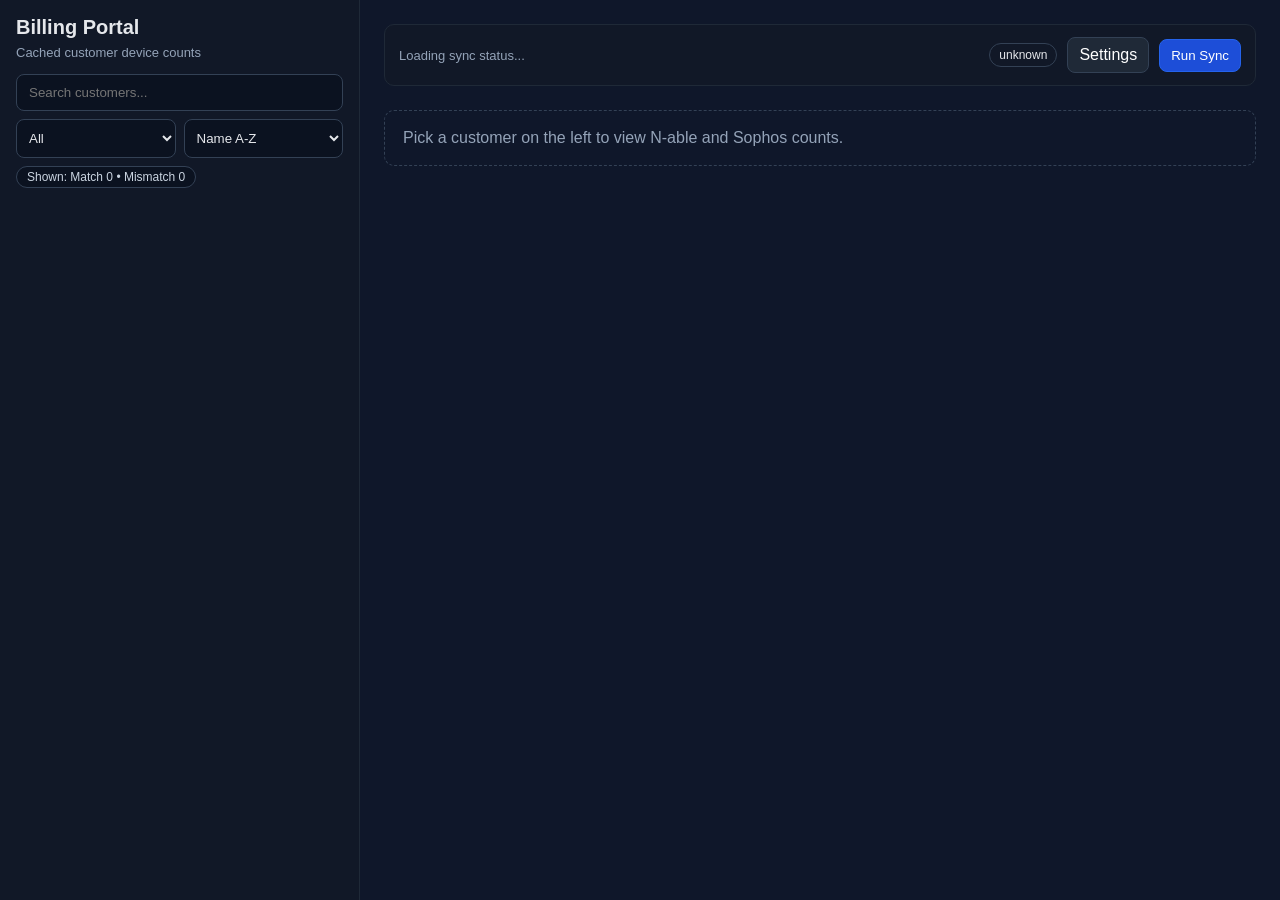
==== index.html @ 07647650 "Simplify sidebar counters to a single clear summary line. Replace duplicate all/visible chips with o" ====
<!doctype html>
<html lang="en">
  <head>
    <meta charset="UTF-8" />
    <meta name="viewport" content="width=device-width, initial-scale=1.0" />
    <title>General Billing Portal</title>
    <style>
      :root {
        --bg: #0f172a;
        --panel: #111827;
        --muted: #94a3b8;
        --line: #1f2937;
        --text: #e5e7eb;
        --accent: #3b82f6;
        --good: #16a34a;
        --warn: #ea580c;
      }

      * { box-sizing: border-box; }
      body {
        margin: 0;
        font-family: Segoe UI, Arial, sans-serif;
        background: var(--bg);
        color: var(--text);
      }

      .app {
        display: grid;
        grid-template-columns: 360px 1fr;
        min-height: 100vh;
      }

      .sidebar {
        border-right: 1px solid var(--line);
        background: var(--panel);
        padding: 16px;
      }

      .title { margin: 0; font-size: 20px; }
      .subtitle { margin: 6px 0 14px; color: var(--muted); font-size: 13px; }

      .search {
        width: 100%;
        padding: 10px 12px;
        border-radius: 8px;
        border: 1px solid #334155;
        background: #0b1220;
        color: var(--text);
      }
      .filters {
        display: flex;
        flex-direction: column;
        gap: 8px;
      }
      .filter-row {
        display: grid;
        grid-template-columns: 1fr 1fr;
        gap: 8px;
      }
      .filter-select {
        width: 100%;
        padding: 10px 8px;
        border-radius: 8px;
        border: 1px solid #334155;
        background: #0b1220;
        color: var(--text);
      }
      .summary-counters {
        margin-top: 8px;
        display: flex;
        gap: 8px;
        flex-wrap: wrap;
        align-items: center;
      }
      .counter-chip {
        border: 1px solid #334155;
        border-radius: 999px;
        padding: 3px 10px;
        font-size: 12px;
        color: #cbd5e1;
        background: #0b1220;
      }
      .summary-note {
        font-size: 12px;
        color: #94a3b8;
      }

      .list {
        margin-top: 12px;
        display: flex;
        flex-direction: column;
        gap: 8px;
        max-height: calc(100vh - 150px);
        overflow: auto;
      }

      .row {
        border: 1px solid #243042;
        background: #0b1220;
        padding: 10px;
        border-radius: 8px;
        cursor: pointer;
      }
      .row:hover { border-color: #3b82f6; }
      .row.active { border-color: #60a5fa; background: #10203a; }
      .row.status-match { border-left: 3px solid #16a34a; }
      .row.status-mismatch { border-left: 3px solid #eab308; }
      .row-top { display: flex; justify-content: space-between; gap: 10px; align-items: center; }
      .name { font-size: 14px; font-weight: 600; }
      .icons { display: flex; gap: 6px; }
      .mini-icon { width: 15px; height: 15px; opacity: 0.95; }
      .row-counts { margin-top: 6px; color: var(--muted); font-size: 12px; }
      .row-status { margin-top: 4px; font-size: 12px; }
      .row-status.match { color: #86efac; }
      .row-status.mismatch { color: #fde68a; }
      .row-average { margin-top: 4px; font-size: 12px; color: #93c5fd; }

      .main {
        padding: 24px;
      }
      .status {
        display: flex;
        justify-content: space-between;
        align-items: center;
        border: 1px solid var(--line);
        background: var(--panel);
        border-radius: 10px;
        padding: 12px 14px;
      }
      .status-left { font-size: 13px; color: var(--muted); }
      .status-right { display: flex; gap: 10px; align-items: center; }
      .pill {
        font-size: 12px;
        border-radius: 999px;
        padding: 4px 9px;
        border: 1px solid #334155;
      }
      .pill.ok { color: #86efac; border-color: #166534; background: #052e16; }
      .pill.error { color: #fdba74; border-color: #9a3412; background: #431407; }
      .button {
        border: 1px solid #2563eb;
        background: #1d4ed8;
        color: white;
        padding: 8px 11px;
        border-radius: 8px;
        cursor: pointer;
      }
      .button.secondary {
        border-color: #334155;
        background: #1f2937;
      }

      .empty {
        margin-top: 24px;
        color: var(--muted);
        border: 1px dashed #334155;
        border-radius: 10px;
        padding: 18px;
      }

      .customer-name {
        margin: 20px 0 10px;
        font-size: 22px;
      }

      .cards {
        display: grid;
        grid-template-columns: repeat(auto-fill, minmax(230px, 1fr));
        gap: 16px;
      }

      .card {
        background: var(--panel);
        border: 1px solid var(--line);
        border-radius: 12px;
        padding: 16px;
      }

      .card-top {
        display: flex;
        align-items: center;
        gap: 8px;
        color: #cbd5e1;
        font-size: 14px;
      }
      .logo { width: 24px; height: 24px; }
      .count {
        margin-top: 10px;
        font-size: 34px;
        font-weight: 700;
        line-height: 1;
      }
      .card-sub {
        margin-top: 6px;
        color: var(--muted);
        font-size: 12px;
      }
      .compare-box {
        margin-top: 16px;
        background: var(--panel);
        border: 1px solid var(--line);
        border-radius: 12px;
        padding: 12px;
      }
      .compare-summary {
        color: var(--muted);
        font-size: 12px;
        margin-bottom: 10px;
      }
      .compare-warn {
        color: #fbbf24;
        font-size: 12px;
        margin-bottom: 8px;
        white-space: pre-wrap;
      }
      .compare-columns {
        display: block;
      }
      .compare-col {
        border: 1px solid #273449;
        border-radius: 8px;
        padding: 8px;
        background: #0b1220;
      }
      .compare-col h4 {
        margin: 0 0 6px;
        font-size: 13px;
      }
      .compare-list {
        margin: 0;
        padding-left: 16px;
        max-height: 180px;
        overflow: auto;
        color: #cbd5e1;
        font-size: 12px;
      }
      .compare-table-wrap {
        max-height: 320px;
        overflow: auto;
        border: 1px solid #273449;
        border-radius: 8px;
      }
      .compare-table {
        width: 100%;
        border-collapse: collapse;
        font-size: 12px;
      }
      .compare-table th,
      .compare-table td {
        padding: 8px;
        border-bottom: 1px solid #1f2937;
        text-align: left;
      }
      .compare-row-match {
        background: rgba(22, 163, 74, 0.14);
      }
      .compare-row-mismatch {
        background: rgba(220, 38, 38, 0.14);
      }
      .status-chip {
        border-radius: 999px;
        padding: 2px 8px;
        font-size: 11px;
        border: 1px solid transparent;
      }
      .status-chip.match {
        color: #86efac;
        border-color: #166534;
      }
      .status-chip.mismatch {
        color: #fecaca;
        border-color: #7f1d1d;
      }
    </style>
  </head>
  <body>
    <div class="app">
      <aside class="sidebar">
        <h1 class="title">Billing Portal</h1>
        <p class="subtitle">Cached customer device counts</p>
        <div class="filters">
          <input id="searchInput" class="search" placeholder="Search customers..." />
          <div class="filter-row">
            <select id="statusFilter" class="filter-select">
              <option value="all">All</option>
              <option value="mismatch">Mismatch</option>
              <option value="match">Match</option>
            </select>
            <select id="sortFilter" class="filter-select">
              <option value="name_asc">Name A-Z</option>
              <option value="name_desc">Name Z-A</option>
              <option value="mismatch_desc">Mismatch High-Low</option>
              <option value="mismatch_asc">Mismatch Low-High</option>
              <option value="total_desc">Total Devices High-Low</option>
              <option value="total_asc">Total Devices Low-High</option>
              <option value="avg_desc">Average High-Low</option>
              <option value="avg_asc">Average Low-High</option>
            </select>
          </div>
        </div>
        <div class="summary-counters">
          <span id="summaryChip" class="counter-chip">Shown: Match 0 • Mismatch 0</span>
          <span id="summaryNote" class="summary-note"></span>
        </div>
        <div id="customerList" class="list"></div>
      </aside>

      <main class="main">
        <div class="status">
          <div id="syncText" class="status-left">Loading sync status...</div>
          <div class="status-right">
            <span id="syncPill" class="pill">unknown</span>
            <a href="/settings" class="button secondary" style="text-decoration:none;">Settings</a>
            <button id="refreshButton" class="button" type="button">Run Sync</button>
          </div>
        </div>

        <div id="emptyState" class="empty">Pick a customer on the left to view N-able and Sophos counts.</div>
        <div id="detailArea" style="display: none;">
          <h2 id="customerName" class="customer-name"></h2>
          <div class="cards">
            <article class="card">
              <div class="card-top">
                <img src="/assets/nable.svg" class="logo" alt="N-able logo" />
                <span>N-able Devices</span>
              </div>
              <div id="nableCount" class="count">0</div>
              <div class="card-sub">Managed devices discovered in N-able</div>
            </article>

            <article class="card">
              <div class="card-top">
                <img src="/assets/sophos.svg" class="logo" alt="Sophos logo" />
                <span>Sophos Devices</span>
              </div>
              <div id="sophosCount" class="count">0</div>
              <div class="card-sub">Managed endpoints discovered in Sophos</div>
            </article>
          </div>
          <div class="compare-box">
            <h3 class="title" style="font-size:16px;margin:0 0 8px;">Device Name Compare</h3>
            <div style="display:flex; gap:8px; align-items:center; margin-bottom:8px;">
              <button id="compareButton" class="button" type="button">Compare Device Names</button>
              <span id="compareSummary" class="compare-summary"></span>
            </div>
            <div id="compareWarnings" class="compare-warn"></div>
            <div class="compare-columns">
              <div class="compare-col">
                <h4>Device Comparison (Mismatches first)</h4>
                <div class="compare-table-wrap">
                  <table class="compare-table">
                    <thead>
                      <tr>
                        <th>Status</th>
                        <th>Preferred Name</th>
                        <th>N-able</th>
                        <th>Sophos</th>
                      </tr>
                    </thead>
                    <tbody id="compareRowsBody"></tbody>
                  </table>
                </div>
              </div>
            </div>
          </div>
        </div>
      </main>
    </div>

    <script>
      const state = {
        customers: [],
        filtered: [],
        selectedId: null,
      };

      const customerList = document.getElementById("customerList");
      const searchInput = document.getElementById("searchInput");
      const statusFilter = document.getElementById("statusFilter");
      const sortFilter = document.getElementById("sortFilter");
      const summaryChip = document.getElementById("summaryChip");
      const summaryNote = document.getElementById("summaryNote");
      const syncText = document.getElementById("syncText");
      const syncPill = document.getElementById("syncPill");
      const refreshButton = document.getElementById("refreshButton");
      const emptyState = document.getElementById("emptyState");
      const detailArea = document.getElementById("detailArea");
      const customerName = document.getElementById("customerName");
      const nableCount = document.getElementById("nableCount");
      const sophosCount = document.getElementById("sophosCount");
      const compareButton = document.getElementById("compareButton");
      const compareSummary = document.getElementById("compareSummary");
      const compareWarnings = document.getElementById("compareWarnings");
      const compareRowsBody = document.getElementById("compareRowsBody");

      function fmtDate(iso) {
        if (!iso) return "never";
        const date = new Date(iso);
        if (Number.isNaN(date.getTime())) return iso;
        return date.toLocaleString();
      }

      function iconMarkup(row) {
        const icons = [];
        if (row.has_nable) {
          icons.push('<img class="mini-icon" src="/assets/nable.svg" alt="N-able" title="N-able" />');
        }
        if (row.has_sophos) {
          icons.push('<img class="mini-icon" src="/assets/sophos.svg" alt="Sophos" title="Sophos" />');
        }
        return icons.join("");
      }

      function renderList() {
        customerList.innerHTML = "";
        if (!state.filtered.length) {
          customerList.innerHTML = '<div class="row"><div class="name">No customers found</div></div>';
          return;
        }

        state.filtered.forEach((row) => {
          const el = document.createElement("div");
          const statusClass = row.count_status === "match" ? "status-match" : "status-mismatch";
          el.className = "row " + statusClass + (row.id === state.selectedId ? " active" : "");
          let statusText = "";
          if (Number(row.has_nable) === 0 && Number(row.has_sophos) > 0) {
            statusText = "Doesn't have N-able";
          } else if (Number(row.has_sophos) === 0 && Number(row.has_nable) > 0) {
            statusText = "Doesn't have Sophos";
          } else if (row.count_status === "mismatch") {
            statusText = `Mismatch (${Math.abs((row.nable_count || 0) - (row.sophos_count || 0))})`;
          } else {
            statusText = "Counts match";
          }
          el.innerHTML = `
            <div class="row-top">
              <div class="name">${row.display_name}</div>
              <div class="icons">${iconMarkup(row)}</div>
            </div>
            <div class="row-counts">N-able: ${row.nable_count} • Sophos: ${row.sophos_count}</div>
            <div class="row-average">Average total: ${row.average_total}</div>
            <div class="row-status ${row.count_status}">${statusText}</div>
          `;
          el.addEventListener("click", () => selectCustomer(row.id));
          customerList.appendChild(el);
        });
      }

      async function loadCustomers() {
        const q = encodeURIComponent(searchInput.value.trim());
        const status = encodeURIComponent(statusFilter.value || "all");
        const sort = encodeURIComponent(sortFilter.value || "name_asc");
        const res = await fetch(`/api/customers?search=${q}&status=${status}&sort=${sort}`);
        const data = await res.json();
        state.customers = data.items || [];
        state.filtered = state.customers;
        const summary = data.summary || {};
        const all = summary.all || {};
        const visible = summary.visible || {};
        summaryChip.textContent = `Shown: Match ${visible.matched || 0} • Mismatch ${visible.mismatched || 0} • Total ${visible.total || 0}`;
        if ((all.total || 0) > (visible.total || 0)) {
          summaryNote.textContent = `Filtered from ${all.total} total`;
        } else {
          summaryNote.textContent = "";
        }
        renderList();
      }

      async function selectCustomer(id) {
        state.selectedId = id;
        renderList();
        const res = await fetch(`/api/customers/${id}`);
        if (!res.ok) return;
        const data = await res.json();
        customerName.textContent = data.display_name;
        nableCount.textContent = String(data.nable_count || 0);
        sophosCount.textContent = String(data.sophos_count || 0);
        emptyState.style.display = "none";
        detailArea.style.display = "block";
        compareSummary.textContent = "";
        compareWarnings.textContent = "";
        compareRowsBody.innerHTML = "";
      }

      async function loadStatus() {
        const res = await fetch("/api/sync/status");
        const data = await res.json();
        const rt = data.runtime || {};
        const last = (data.latest_run || {}).finished_at || rt.last_sync_finished_at;
        const stateText = rt.last_sync_status || "unknown";
        syncText.textContent = `Last sync: ${fmtDate(last)} | Interval: ${data.interval_minutes} min`;
        syncPill.textContent = stateText;
        syncPill.className = "pill " + (stateText === "ok" ? "ok" : stateText === "error" ? "error" : "");
      }

      async function runSync() {
        refreshButton.disabled = true;
        refreshButton.textContent = "Syncing...";
        try {
          await fetch("/api/sync/run", { method: "POST" });
        } finally {
          refreshButton.disabled = false;
          refreshButton.textContent = "Run Sync";
          await loadStatus();
          await loadCustomers();
          // Sync runs async now; refresh once more shortly after kickoff.
          setTimeout(async () => {
            await loadStatus();
            await loadCustomers();
          }, 3500);
        }
      }


      function renderComparisonRows(rows) {
        if (!rows || !rows.length) {
          compareRowsBody.innerHTML = `<tr><td colspan="4">No device names found.</td></tr>`;
          return;
        }
        compareRowsBody.innerHTML = rows.map((r) => {
          const mismatch = r.status !== "match";
          const rowClass = mismatch ? "compare-row-mismatch" : "compare-row-match";
          const chipClass = mismatch ? "status-chip mismatch" : "status-chip match";
          return `
            <tr class="${rowClass}">
              <td><span class="${chipClass}">${r.label}</span></td>
              <td>${r.display_name || ""}</td>
              <td>${r.nable_name || "—"}</td>
              <td>${r.sophos_name || "—"}</td>
            </tr>
          `;
        }).join("");
      }

      async function runDeviceCompare() {
        if (!state.selectedId) {
          compareSummary.textContent = "Select a customer first.";
          return;
        }
        compareButton.disabled = true;
        compareButton.textContent = "Comparing...";
        compareSummary.textContent = "Loading device comparison...";
        try {
          const res = await fetch(`/api/customers/${state.selectedId}/device-compare`);
          const data = await res.json();
          if (!res.ok) {
            compareSummary.textContent = data.error || "Compare failed.";
            return;
          }
          compareSummary.textContent = `Matched: ${data.matched_names} | N-able names: ${data.nable_total_names} | Sophos names: ${data.sophos_total_names}`;
          compareWarnings.textContent = (data.warnings || []).join("\n");
          renderComparisonRows(data.comparison_rows || []);
        } catch (err) {
          compareSummary.textContent = `Compare request failed: ${err}`;
        } finally {
          compareButton.disabled = false;
          compareButton.textContent = "Compare Device Names";
        }
      }

      searchInput.addEventListener("input", loadCustomers);
      statusFilter.addEventListener("change", loadCustomers);
      sortFilter.addEventListener("change", loadCustomers);
      refreshButton.addEventListener("click", runSync);
      compareButton.addEventListener("click", runDeviceCompare);

      (async () => {
        await loadStatus();
        await loadCustomers();
      })();
    </script>
  </body>
</html>
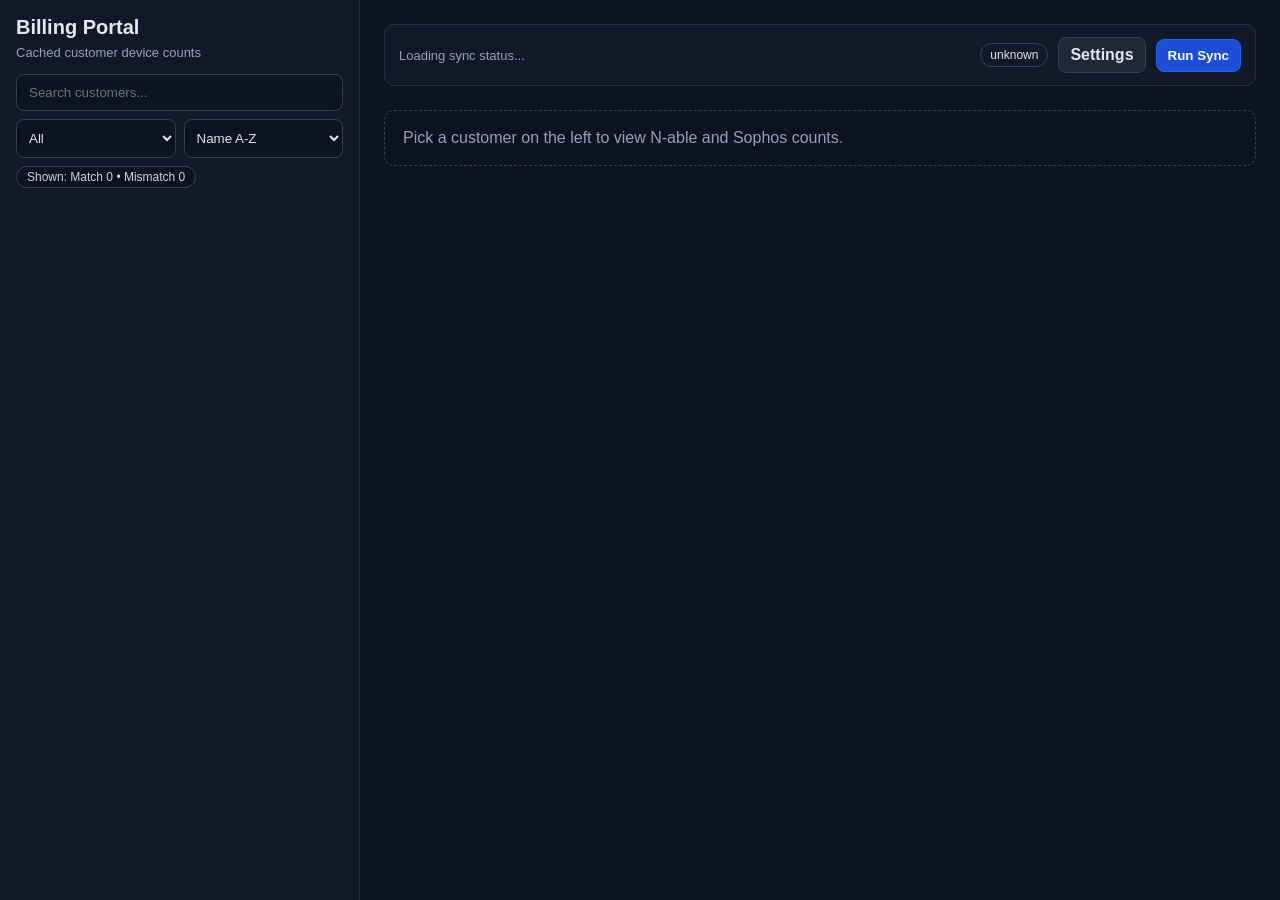
==== commit 93b2cb23: "Add server/device split compare mode and standardize UI theme. Adds a toggleable separated-vs-merged" ====
--- a/index.html
+++ b/index.html
@@ -4,12 +4,13 @@
     <meta charset="UTF-8" />
     <meta name="viewport" content="width=device-width, initial-scale=1.0" />
     <title>General Billing Portal</title>
+    <link rel="stylesheet" href="/assets/theme.css" />
     <style>
       :root {
-        --bg: #0f172a;
+        --bg: #0b1220;
         --panel: #111827;
         --muted: #94a3b8;
-        --line: #1f2937;
+        --line: #243042;
         --text: #e5e7eb;
         --accent: #3b82f6;
         --good: #16a34a;
@@ -27,13 +28,18 @@
       .app {
         display: grid;
         grid-template-columns: 360px 1fr;
-        min-height: 100vh;
+        height: 100vh;
+        overflow: hidden;
       }
 
       .sidebar {
         border-right: 1px solid var(--line);
         background: var(--panel);
         padding: 16px;
+        display: flex;
+        flex-direction: column;
+        height: 100vh;
+        overflow: hidden;
       }
 
       .title { margin: 0; font-size: 20px; }
@@ -90,7 +96,8 @@
         display: flex;
         flex-direction: column;
         gap: 8px;
-        max-height: calc(100vh - 150px);
+        flex: 1;
+        min-height: 0;
         overflow: auto;
       }
 
@@ -117,6 +124,10 @@
 
       .main {
         padding: 24px;
+        height: 100vh;
+        overflow: hidden;
+        display: flex;
+        flex-direction: column;
       }
       .status {
         display: flex;
@@ -144,6 +155,7 @@
         padding: 8px 11px;
         border-radius: 8px;
         cursor: pointer;
+        font-weight: 600;
       }
       .button.secondary {
         border-color: #334155;
@@ -157,6 +169,13 @@
         border-radius: 10px;
         padding: 18px;
       }
+      .detail-area {
+        margin-top: 16px;
+        flex: 1;
+        min-height: 0;
+        overflow: auto;
+        padding-right: 6px;
+      }
 
       .customer-name {
         margin: 20px 0 10px;
@@ -213,6 +232,30 @@
         margin-bottom: 8px;
         white-space: pre-wrap;
       }
+      .compare-progress {
+        height: 8px;
+        border: 1px solid #334155;
+        border-radius: 999px;
+        background: #0b1220;
+        overflow: hidden;
+        margin-bottom: 8px;
+        display: none;
+      }
+      .compare-progress.active {
+        display: block;
+      }
+      .compare-progress-bar {
+        width: 35%;
+        height: 100%;
+        background: linear-gradient(90deg, #2563eb, #60a5fa);
+        animation: compare-progress-indeterminate 1.2s infinite linear;
+      }
+      .compare-phase {
+        color: #93c5fd;
+        font-size: 12px;
+        margin-bottom: 8px;
+        min-height: 16px;
+      }
       .compare-columns {
         display: block;
       }
@@ -235,15 +278,15 @@
         font-size: 12px;
       }
       .compare-table-wrap {
-        max-height: 320px;
-        overflow: auto;
         border: 1px solid #273449;
         border-radius: 8px;
+        overflow: auto;
       }
       .compare-table {
         width: 100%;
         border-collapse: collapse;
         font-size: 12px;
+        min-width: 960px;
       }
       .compare-table th,
       .compare-table td {
@@ -251,11 +294,36 @@
         border-bottom: 1px solid #1f2937;
         text-align: left;
       }
+      .compare-table th {
+        position: sticky;
+        top: 0;
+        background: #0b1220;
+        z-index: 1;
+      }
+      .compare-table th:first-child,
+      .compare-table td:first-child {
+        position: sticky;
+        left: 0;
+        z-index: 2;
+        background: inherit;
+        min-width: 170px;
+      }
+      .compare-table th:nth-child(2),
+      .compare-table td:nth-child(2) {
+        position: sticky;
+        left: 170px;
+        z-index: 2;
+        background: inherit;
+        min-width: 260px;
+      }
       .compare-row-match {
         background: rgba(22, 163, 74, 0.14);
       }
-      .compare-row-mismatch {
-        background: rgba(220, 38, 38, 0.14);
+      .compare-row-missing-sophos {
+        background: rgba(124, 58, 237, 0.16);
+      }
+      .compare-row-missing-nable {
+        background: rgba(37, 99, 235, 0.16);
       }
       .status-chip {
         border-radius: 999px;
@@ -267,9 +335,81 @@
         color: #86efac;
         border-color: #166534;
       }
+      .status-chip.missing-sophos {
+        color: #ddd6fe;
+        border-color: #6d28d9;
+      }
+      .status-chip.missing-nable {
+        color: #bfdbfe;
+        border-color: #1d4ed8;
+      }
       .status-chip.mismatch {
         color: #fecaca;
         border-color: #7f1d1d;
+      }
+      .compare-counters {
+        margin-bottom: 8px;
+        display: flex;
+        gap: 8px;
+        flex-wrap: wrap;
+      }
+      .compare-counter {
+        border: 1px solid #334155;
+        border-radius: 999px;
+        padding: 2px 8px;
+        font-size: 11px;
+      }
+      .compare-counter.miss-nable,
+      .compare-counter.miss-sophos {
+        color: #fecaca;
+        border-color: #7f1d1d;
+      }
+      .compare-counter.match {
+        color: #86efac;
+        border-color: #166534;
+      }
+      .compare-controls {
+        display: flex;
+        gap: 8px;
+        align-items: center;
+        flex-wrap: wrap;
+        margin-bottom: 8px;
+      }
+      .compare-filter-chip {
+        border: 1px solid #334155;
+        border-radius: 999px;
+        padding: 4px 10px;
+        font-size: 12px;
+        background: #0b1220;
+        color: #cbd5e1;
+        cursor: pointer;
+      }
+      .compare-filter-chip.active {
+        border-color: #2563eb;
+        color: #dbeafe;
+      }
+      .compare-toggle {
+        border: 1px solid #334155;
+        border-radius: 999px;
+        padding: 4px 10px;
+        font-size: 12px;
+        background: #0b1220;
+        color: #cbd5e1;
+      }
+      .checkbox-label {
+        font-size: 12px;
+        color: #cbd5e1;
+        display: inline-flex;
+        align-items: center;
+        gap: 6px;
+      }
+      .hint-text {
+        color: #fcd34d;
+        font-size: 11px;
+      }
+      @keyframes compare-progress-indeterminate {
+        0% { transform: translateX(-120%); }
+        100% { transform: translateX(320%); }
       }
     </style>
   </head>
@@ -316,7 +456,7 @@
         </div>
 
         <div id="emptyState" class="empty">Pick a customer on the left to view N-able and Sophos counts.</div>
-        <div id="detailArea" style="display: none;">
+        <div id="detailArea" class="detail-area" style="display: none;">
           <h2 id="customerName" class="customer-name"></h2>
           <div class="cards">
             <article class="card">
@@ -343,15 +483,40 @@
               <button id="compareButton" class="button" type="button">Compare Device Names</button>
               <span id="compareSummary" class="compare-summary"></span>
             </div>
+            <div id="compareProgress" class="compare-progress">
+              <div class="compare-progress-bar"></div>
+            </div>
+            <div id="comparePhase" class="compare-phase"></div>
             <div id="compareWarnings" class="compare-warn"></div>
             <div class="compare-columns">
               <div class="compare-col">
                 <h4>Device Comparison (Mismatches first)</h4>
+                <div class="compare-counters">
+                  <span id="missSophosCounter" class="compare-counter miss-sophos">Missing from Sophos: 0</span>
+                  <span id="missNableCounter" class="compare-counter miss-nable">Missing from N-able: 0</span>
+                  <span id="matchedCounter" class="compare-counter match">Matched: 0</span>
+                </div>
+                <div class="compare-controls">
+                  <button id="filterAllBtn" class="compare-filter-chip active" type="button">All</button>
+                  <button id="filterMissSophosBtn" class="compare-filter-chip" type="button">Missing from Sophos</button>
+                  <button id="filterMissNableBtn" class="compare-filter-chip" type="button">Missing from N-able</button>
+                  <button id="filterMatchBtn" class="compare-filter-chip" type="button">Matched</button>
+                  <select id="kindFilter" class="compare-toggle">
+                    <option value="all">All Assets</option>
+                    <option value="server">Servers</option>
+                    <option value="device">Devices</option>
+                    <option value="mixed">Mixed Type</option>
+                  </select>
+                  <label class="checkbox-label"><input id="showOnlyMismatch" type="checkbox" checked /> Show only mismatches</label>
+                  <label class="checkbox-label"><input id="separateKindsToggle" type="checkbox" /> Separate servers/devices view</label>
+                  <button id="exportMismatchBtn" class="button secondary" type="button">Export Mismatches CSV</button>
+                </div>
                 <div class="compare-table-wrap">
                   <table class="compare-table">
                     <thead>
                       <tr>
                         <th>Status</th>
+                        <th>Category</th>
                         <th>Preferred Name</th>
                         <th>N-able</th>
                         <th>Sophos</th>
@@ -392,6 +557,22 @@
       const compareSummary = document.getElementById("compareSummary");
       const compareWarnings = document.getElementById("compareWarnings");
       const compareRowsBody = document.getElementById("compareRowsBody");
+      const missSophosCounter = document.getElementById("missSophosCounter");
+      const missNableCounter = document.getElementById("missNableCounter");
+      const matchedCounter = document.getElementById("matchedCounter");
+      const compareProgress = document.getElementById("compareProgress");
+      const comparePhase = document.getElementById("comparePhase");
+      const filterAllBtn = document.getElementById("filterAllBtn");
+      const filterMissSophosBtn = document.getElementById("filterMissSophosBtn");
+      const filterMissNableBtn = document.getElementById("filterMissNableBtn");
+      const filterMatchBtn = document.getElementById("filterMatchBtn");
+      const kindFilter = document.getElementById("kindFilter");
+      const showOnlyMismatch = document.getElementById("showOnlyMismatch");
+      const separateKindsToggle = document.getElementById("separateKindsToggle");
+      const exportMismatchBtn = document.getElementById("exportMismatchBtn");
+      let compareRows = [];
+      let compareStatusFilter = "all";
+      let compareTotalsByKind = null;
 
       function fmtDate(iso) {
         if (!iso) return "never";
@@ -409,6 +590,34 @@
           icons.push('<img class="mini-icon" src="/assets/sophos.svg" alt="Sophos" title="Sophos" />');
         }
         return icons.join("");
+      }
+
+      function escapedCsv(v) {
+        const s = String(v == null ? "" : v);
+        return `"${s.replaceAll('"', '""')}"`;
+      }
+
+      function applyCompareFilters(rows) {
+        let out = rows || [];
+        if (showOnlyMismatch.checked) {
+          out = out.filter((r) => r.status !== "match");
+        }
+        if (compareStatusFilter !== "all") {
+          out = out.filter((r) => r.status === compareStatusFilter);
+        }
+        const kindValue = kindFilter.value || "all";
+        if (kindValue !== "all") {
+          out = out.filter((r) => (r.category_key || "device") === kindValue);
+        }
+        return out;
+      }
+
+      function renderCompareFilterChips() {
+        [filterAllBtn, filterMissSophosBtn, filterMissNableBtn, filterMatchBtn].forEach((btn) => btn.classList.remove("active"));
+        if (compareStatusFilter === "missing_from_sophos") filterMissSophosBtn.classList.add("active");
+        else if (compareStatusFilter === "missing_from_nable") filterMissNableBtn.classList.add("active");
+        else if (compareStatusFilter === "match") filterMatchBtn.classList.add("active");
+        else filterAllBtn.classList.add("active");
       }
 
       function renderList() {
@@ -480,6 +689,18 @@
         compareSummary.textContent = "";
         compareWarnings.textContent = "";
         compareRowsBody.innerHTML = "";
+        missSophosCounter.textContent = "Missing from Sophos: 0";
+        missNableCounter.textContent = "Missing from N-able: 0";
+        matchedCounter.textContent = "Matched: 0";
+        compareProgress.classList.remove("active");
+        comparePhase.textContent = "";
+        compareRows = [];
+        compareTotalsByKind = null;
+        compareStatusFilter = "all";
+        showOnlyMismatch.checked = true;
+        kindFilter.value = "all";
+        separateKindsToggle.checked = false;
+        renderCompareFilterChips();
       }
 
       async function loadStatus() {
@@ -513,18 +734,36 @@
 
 
       function renderComparisonRows(rows) {
-        if (!rows || !rows.length) {
-          compareRowsBody.innerHTML = `<tr><td colspan="4">No device names found.</td></tr>`;
+        const visibleRows = applyCompareFilters(rows);
+        if (!visibleRows || !visibleRows.length) {
+          compareRowsBody.innerHTML = `<tr><td colspan="5">No device names found.</td></tr>`;
           return;
         }
-        compareRowsBody.innerHTML = rows.map((r) => {
+        compareRowsBody.innerHTML = visibleRows.map((r) => {
+          const rowClass = r.status === "missing_from_sophos"
+            ? "compare-row-missing-sophos"
+            : r.status === "missing_from_nable"
+              ? "compare-row-missing-nable"
+              : "compare-row-match";
+          const chipClass = r.status === "missing_from_sophos"
+            ? "status-chip missing-sophos"
+            : r.status === "missing_from_nable"
+              ? "status-chip missing-nable"
+              : "status-chip match";
+          const kind = r.category_key || "device";
+          const categoryLabel = kind === "server" ? "Server" : kind === "mixed" ? "Mixed" : "Device";
+          const label = r.status === "missing_from_sophos"
+            ? "Missing from Sophos"
+            : r.status === "missing_from_nable"
+              ? "Missing from N-able"
+              : "Match";
           const mismatch = r.status !== "match";
-          const rowClass = mismatch ? "compare-row-mismatch" : "compare-row-match";
-          const chipClass = mismatch ? "status-chip mismatch" : "status-chip match";
+          const nearHint = r.near_match_hint && mismatch ? `<div class="hint-text">Near match on other side: ${r.near_match_hint}</div>` : "";
           return `
             <tr class="${rowClass}">
-              <td><span class="${chipClass}">${r.label}</span></td>
-              <td>${r.display_name || ""}</td>
+              <td><span class="${chipClass}">${label}</span></td>
+              <td>${categoryLabel}</td>
+              <td>${r.display_name || ""}${nearHint}</td>
               <td>${r.nable_name || "—"}</td>
               <td>${r.sophos_name || "—"}</td>
             </tr>
@@ -540,19 +779,61 @@
         compareButton.disabled = true;
         compareButton.textContent = "Comparing...";
         compareSummary.textContent = "Loading device comparison...";
+        compareProgress.classList.add("active");
+        const phases = [
+          "Fetching N-able device list...",
+          "Fetching Sophos device list...",
+          "Matching and sorting device names...",
+        ];
+        let phaseIdx = 0;
+        comparePhase.textContent = phases[phaseIdx];
+        const phaseTimer = setInterval(() => {
+          phaseIdx = (phaseIdx + 1) % phases.length;
+          comparePhase.textContent = phases[phaseIdx];
+        }, 1100);
         try {
           const res = await fetch(`/api/customers/${state.selectedId}/device-compare`);
-          const data = await res.json();
+          const isJson = (res.headers.get("content-type") || "").includes("application/json");
+          const data = isJson ? await res.json() : null;
           if (!res.ok) {
-            compareSummary.textContent = data.error || "Compare failed.";
+            if (data && data.error) {
+              compareSummary.textContent = data.error;
+            } else {
+              const bodyText = await res.text();
+              compareSummary.textContent = `Compare failed (HTTP ${res.status}).`;
+              compareWarnings.textContent = bodyText.slice(0, 300);
+            }
             return;
           }
-          compareSummary.textContent = `Matched: ${data.matched_names} | N-able names: ${data.nable_total_names} | Sophos names: ${data.sophos_total_names}`;
+          if (!data) {
+            compareSummary.textContent = "Compare failed: server returned non-JSON response.";
+            return;
+          }
+          compareTotalsByKind = data.totals_by_kind || null;
+          if (separateKindsToggle.checked && compareTotalsByKind) {
+            compareSummary.textContent = `Matched: ${data.matched_names} | N-able servers/devices: ${compareTotalsByKind.nable?.server || 0}/${compareTotalsByKind.nable?.device || 0} | Sophos servers/devices: ${compareTotalsByKind.sophos?.server || 0}/${compareTotalsByKind.sophos?.device || 0}`;
+          } else {
+            compareSummary.textContent = `Matched: ${data.matched_names} | N-able names: ${data.nable_total_names} | Sophos names: ${data.sophos_total_names}`;
+          }
           compareWarnings.textContent = (data.warnings || []).join("\n");
-          renderComparisonRows(data.comparison_rows || []);
+          compareRows = data.comparison_rows || [];
+          renderCompareFilterChips();
+          renderComparisonRows(compareRows);
+          if (separateKindsToggle.checked && compareTotalsByKind) {
+            missSophosCounter.textContent = `N-able Servers/Devices: ${compareTotalsByKind.nable?.server || 0}/${compareTotalsByKind.nable?.device || 0}`;
+            missNableCounter.textContent = `Sophos Servers/Devices: ${compareTotalsByKind.sophos?.server || 0}/${compareTotalsByKind.sophos?.device || 0}`;
+            matchedCounter.textContent = `Matched Servers/Devices: ${compareTotalsByKind.matched?.server || 0}/${compareTotalsByKind.matched?.device || 0}`;
+          } else {
+            missSophosCounter.textContent = `Missing from Sophos: ${(data.missing_from_sophos || []).length}`;
+            missNableCounter.textContent = `Missing from N-able: ${(data.missing_from_nable || []).length}`;
+            matchedCounter.textContent = `Matched: ${data.matched_names || 0}`;
+          }
         } catch (err) {
           compareSummary.textContent = `Compare request failed: ${err}`;
         } finally {
+          clearInterval(phaseTimer);
+          compareProgress.classList.remove("active");
+          comparePhase.textContent = "";
           compareButton.disabled = false;
           compareButton.textContent = "Compare Device Names";
         }
@@ -563,6 +844,72 @@
       sortFilter.addEventListener("change", loadCustomers);
       refreshButton.addEventListener("click", runSync);
       compareButton.addEventListener("click", runDeviceCompare);
+      filterAllBtn.addEventListener("click", () => {
+        compareStatusFilter = "all";
+        renderCompareFilterChips();
+        renderComparisonRows(compareRows);
+      });
+      filterMissSophosBtn.addEventListener("click", () => {
+        compareStatusFilter = "missing_from_sophos";
+        renderCompareFilterChips();
+        renderComparisonRows(compareRows);
+      });
+      filterMissNableBtn.addEventListener("click", () => {
+        compareStatusFilter = "missing_from_nable";
+        renderCompareFilterChips();
+        renderComparisonRows(compareRows);
+      });
+      filterMatchBtn.addEventListener("click", () => {
+        compareStatusFilter = "match";
+        renderCompareFilterChips();
+        renderComparisonRows(compareRows);
+      });
+      showOnlyMismatch.addEventListener("change", () => renderComparisonRows(compareRows));
+      kindFilter.addEventListener("change", () => renderComparisonRows(compareRows));
+      separateKindsToggle.addEventListener("change", () => {
+        if (!compareRows.length) return;
+        const totals = compareTotalsByKind || {};
+        if (separateKindsToggle.checked) {
+          compareSummary.textContent = `Separate view enabled | N-able servers/devices: ${totals.nable?.server || 0}/${totals.nable?.device || 0} | Sophos servers/devices: ${totals.sophos?.server || 0}/${totals.sophos?.device || 0}`;
+          missSophosCounter.textContent = `N-able Servers/Devices: ${totals.nable?.server || 0}/${totals.nable?.device || 0}`;
+          missNableCounter.textContent = `Sophos Servers/Devices: ${totals.sophos?.server || 0}/${totals.sophos?.device || 0}`;
+          matchedCounter.textContent = `Matched Servers/Devices: ${totals.matched?.server || 0}/${totals.matched?.device || 0}`;
+        } else {
+          const missingSophos = compareRows.filter((r) => r.status === "missing_from_sophos").length;
+          const missingNable = compareRows.filter((r) => r.status === "missing_from_nable").length;
+          const matched = compareRows.filter((r) => r.status === "match").length;
+          compareSummary.textContent = `Matched: ${matched} | N-able names: ${missingNable + matched} | Sophos names: ${missingSophos + matched}`;
+          missSophosCounter.textContent = `Missing from Sophos: ${missingSophos}`;
+          missNableCounter.textContent = `Missing from N-able: ${missingNable}`;
+          matchedCounter.textContent = `Matched: ${matched}`;
+        }
+        renderComparisonRows(compareRows);
+      });
+      exportMismatchBtn.addEventListener("click", () => {
+        const mismatches = (compareRows || []).filter((r) => r.status !== "match");
+        if (!mismatches.length) {
+          compareSummary.textContent = "No mismatches to export.";
+          return;
+        }
+        const header = ["status", "preferred_name", "nable_name", "sophos_name", "near_match_hint"];
+        const lines = [header.map(escapedCsv).join(",")];
+        mismatches.forEach((r) => {
+          lines.push(
+            [r.status, r.display_name || "", r.nable_name || "", r.sophos_name || "", r.near_match_hint || ""]
+              .map(escapedCsv)
+              .join(",")
+          );
+        });
+        const blob = new Blob([lines.join("\n")], { type: "text/csv;charset=utf-8;" });
+        const url = URL.createObjectURL(blob);
+        const anchor = document.createElement("a");
+        anchor.href = url;
+        anchor.download = `device-mismatches-customer-${state.selectedId || "unknown"}.csv`;
+        document.body.appendChild(anchor);
+        anchor.click();
+        anchor.remove();
+        URL.revokeObjectURL(url);
+      });
 
       (async () => {
         await loadStatus();
--- a/assets/theme.css
+++ b/assets/theme.css
@@ -0,0 +1,81 @@
+:root {
+  --bg: #0b1220;
+  --panel: #111827;
+  --panel-2: #0f172a;
+  --line: #243042;
+  --line-soft: #1f2937;
+  --text: #e5e7eb;
+  --muted: #94a3b8;
+  --accent: #3b82f6;
+  --accent-strong: #2563eb;
+  --ok: #16a34a;
+  --warn: #ea580c;
+  --radius-sm: 8px;
+  --radius-md: 10px;
+  --radius-lg: 12px;
+}
+
+* {
+  box-sizing: border-box;
+}
+
+html, body {
+  margin: 0;
+  font-family: "Segoe UI", Arial, sans-serif;
+  background: var(--bg);
+  color: var(--text);
+}
+
+.button {
+  border: 1px solid var(--accent-strong);
+  background: var(--accent-strong);
+  color: #fff;
+  padding: 8px 12px;
+  border-radius: var(--radius-sm);
+  cursor: pointer;
+  font-weight: 600;
+}
+
+.button.secondary {
+  border-color: #334155;
+  background: #1f2937;
+  color: #e2e8f0;
+}
+
+.input,
+.select {
+  width: 100%;
+  padding: 10px 12px;
+  border-radius: var(--radius-sm);
+  border: 1px solid #334155;
+  background: #0b1220;
+  color: var(--text);
+}
+
+.panel {
+  background: var(--panel);
+  border: 1px solid var(--line-soft);
+  border-radius: var(--radius-lg);
+}
+
+.chip {
+  border: 1px solid #334155;
+  border-radius: 999px;
+  padding: 3px 10px;
+  font-size: 12px;
+  color: #cbd5e1;
+  background: #0b1220;
+}
+
+.table {
+  width: 100%;
+  border-collapse: collapse;
+  font-size: 13px;
+}
+
+.table th,
+.table td {
+  border-bottom: 1px solid #1f2937;
+  padding: 8px;
+  text-align: left;
+}
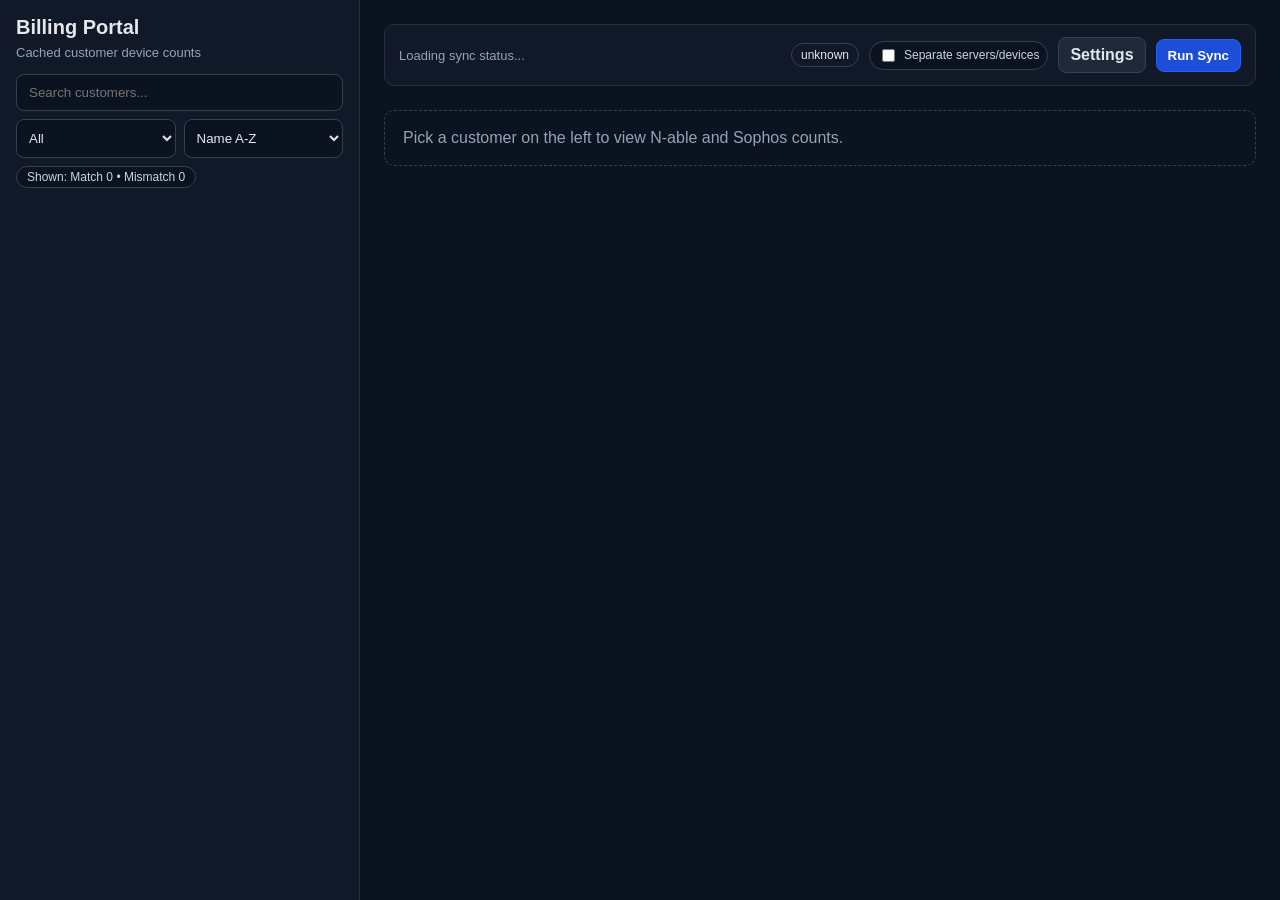
==== commit 2108a37f: "Add global split-count toggle across summary and customer cards. Persists server/device counts throu" ====
--- a/index.html
+++ b/index.html
@@ -140,6 +140,17 @@
       }
       .status-left { font-size: 13px; color: var(--muted); }
       .status-right { display: flex; gap: 10px; align-items: center; }
+      .global-toggle {
+        font-size: 12px;
+        color: #cbd5e1;
+        display: inline-flex;
+        align-items: center;
+        gap: 6px;
+        padding: 4px 8px;
+        border: 1px solid #334155;
+        border-radius: 999px;
+        background: #0b1220;
+      }
       .pill {
         font-size: 12px;
         border-radius: 999px;
@@ -450,6 +461,7 @@
           <div id="syncText" class="status-left">Loading sync status...</div>
           <div class="status-right">
             <span id="syncPill" class="pill">unknown</span>
+            <label class="global-toggle"><input id="globalSplitToggle" type="checkbox" /> Separate servers/devices</label>
             <a href="/settings" class="button secondary" style="text-decoration:none;">Settings</a>
             <button id="refreshButton" class="button" type="button">Run Sync</button>
           </div>
@@ -462,19 +474,37 @@
             <article class="card">
               <div class="card-top">
                 <img src="/assets/nable.svg" class="logo" alt="N-able logo" />
-                <span>N-able Devices</span>
+                <span id="nableCardTitle">N-able Devices</span>
               </div>
               <div id="nableCount" class="count">0</div>
-              <div class="card-sub">Managed devices discovered in N-able</div>
+              <div id="nableCardSub" class="card-sub">Managed devices discovered in N-able</div>
             </article>
 
             <article class="card">
               <div class="card-top">
                 <img src="/assets/sophos.svg" class="logo" alt="Sophos logo" />
-                <span>Sophos Devices</span>
+                <span id="sophosCardTitle">Sophos Devices</span>
               </div>
               <div id="sophosCount" class="count">0</div>
-              <div class="card-sub">Managed endpoints discovered in Sophos</div>
+              <div id="sophosCardSub" class="card-sub">Managed endpoints discovered in Sophos</div>
+            </article>
+
+            <article id="nableServerCard" class="card" style="display:none;">
+              <div class="card-top">
+                <img src="/assets/nable.svg" class="logo" alt="N-able logo" />
+                <span>N-able Servers</span>
+              </div>
+              <div id="nableServerCount" class="count">0</div>
+              <div class="card-sub">Managed server endpoints in N-able</div>
+            </article>
+
+            <article id="sophosServerCard" class="card" style="display:none;">
+              <div class="card-top">
+                <img src="/assets/sophos.svg" class="logo" alt="Sophos logo" />
+                <span>Sophos Servers</span>
+              </div>
+              <div id="sophosServerCount" class="count">0</div>
+              <div class="card-sub">Managed server endpoints in Sophos</div>
             </article>
           </div>
           <div class="compare-box">
@@ -537,6 +567,8 @@
         customers: [],
         filtered: [],
         selectedId: null,
+        selectedCustomer: null,
+        listSummary: null,
       };
 
       const customerList = document.getElementById("customerList");
@@ -553,6 +585,15 @@
       const customerName = document.getElementById("customerName");
       const nableCount = document.getElementById("nableCount");
       const sophosCount = document.getElementById("sophosCount");
+      const nableCardTitle = document.getElementById("nableCardTitle");
+      const sophosCardTitle = document.getElementById("sophosCardTitle");
+      const nableCardSub = document.getElementById("nableCardSub");
+      const sophosCardSub = document.getElementById("sophosCardSub");
+      const nableServerCard = document.getElementById("nableServerCard");
+      const sophosServerCard = document.getElementById("sophosServerCard");
+      const nableServerCount = document.getElementById("nableServerCount");
+      const sophosServerCount = document.getElementById("sophosServerCount");
+      const globalSplitToggle = document.getElementById("globalSplitToggle");
       const compareButton = document.getElementById("compareButton");
       const compareSummary = document.getElementById("compareSummary");
       const compareWarnings = document.getElementById("compareWarnings");
@@ -597,6 +638,57 @@
         return `"${s.replaceAll('"', '""')}"`;
       }
 
+      function splitModeEnabled() {
+        return !!globalSplitToggle.checked;
+      }
+
+      function renderSummaryCounters() {
+        const summary = state.listSummary || {};
+        const all = summary.all || {};
+        const visible = summary.visible || {};
+        if (splitModeEnabled()) {
+          const nableDevices = state.filtered.reduce((acc, r) => acc + Number(r.nable_device_count || 0), 0);
+          const nableServers = state.filtered.reduce((acc, r) => acc + Number(r.nable_server_count || 0), 0);
+          const sophosDevices = state.filtered.reduce((acc, r) => acc + Number(r.sophos_device_count || 0), 0);
+          const sophosServers = state.filtered.reduce((acc, r) => acc + Number(r.sophos_server_count || 0), 0);
+          summaryChip.textContent = `Shown: Match ${visible.matched || 0} • Mismatch ${visible.mismatched || 0} • Devices N/S ${nableDevices}/${sophosDevices} • Servers N/S ${nableServers}/${sophosServers}`;
+        } else {
+          summaryChip.textContent = `Shown: Match ${visible.matched || 0} • Mismatch ${visible.mismatched || 0} • Total ${visible.total || 0}`;
+        }
+        if ((all.total || 0) > (visible.total || 0)) {
+          summaryNote.textContent = `Filtered from ${all.total} total`;
+        } else {
+          summaryNote.textContent = "";
+        }
+      }
+
+      function renderSelectedCustomerCards() {
+        const data = state.selectedCustomer;
+        if (!data) return;
+        const separate = splitModeEnabled();
+        if (separate) {
+          nableCardTitle.textContent = "N-able Devices";
+          sophosCardTitle.textContent = "Sophos Devices";
+          nableCardSub.textContent = "Workstations/endpoints only (servers excluded)";
+          sophosCardSub.textContent = "Workstations/endpoints only (servers excluded)";
+          nableCount.textContent = String(data.nable_device_count || 0);
+          sophosCount.textContent = String(data.sophos_device_count || 0);
+          nableServerCount.textContent = String(data.nable_server_count || 0);
+          sophosServerCount.textContent = String(data.sophos_server_count || 0);
+          nableServerCard.style.display = "block";
+          sophosServerCard.style.display = "block";
+        } else {
+          nableCardTitle.textContent = "N-able Devices";
+          sophosCardTitle.textContent = "Sophos Devices";
+          nableCardSub.textContent = "Managed devices discovered in N-able";
+          sophosCardSub.textContent = "Managed endpoints discovered in Sophos";
+          nableCount.textContent = String(data.nable_count || 0);
+          sophosCount.textContent = String(data.sophos_count || 0);
+          nableServerCard.style.display = "none";
+          sophosServerCard.style.display = "none";
+        }
+      }
+
       function applyCompareFilters(rows) {
         let out = rows || [];
         if (showOnlyMismatch.checked) {
@@ -646,7 +738,11 @@
               <div class="name">${row.display_name}</div>
               <div class="icons">${iconMarkup(row)}</div>
             </div>
-            <div class="row-counts">N-able: ${row.nable_count} • Sophos: ${row.sophos_count}</div>
+            <div class="row-counts">${
+              splitModeEnabled()
+                ? `N-able Devices/Servers: ${row.nable_device_count || 0}/${row.nable_server_count || 0} • Sophos Devices/Servers: ${row.sophos_device_count || 0}/${row.sophos_server_count || 0}`
+                : `N-able: ${row.nable_count} • Sophos: ${row.sophos_count}`
+            }</div>
             <div class="row-average">Average total: ${row.average_total}</div>
             <div class="row-status ${row.count_status}">${statusText}</div>
           `;
@@ -663,15 +759,8 @@
         const data = await res.json();
         state.customers = data.items || [];
         state.filtered = state.customers;
-        const summary = data.summary || {};
-        const all = summary.all || {};
-        const visible = summary.visible || {};
-        summaryChip.textContent = `Shown: Match ${visible.matched || 0} • Mismatch ${visible.mismatched || 0} • Total ${visible.total || 0}`;
-        if ((all.total || 0) > (visible.total || 0)) {
-          summaryNote.textContent = `Filtered from ${all.total} total`;
-        } else {
-          summaryNote.textContent = "";
-        }
+        state.listSummary = data.summary || {};
+        renderSummaryCounters();
         renderList();
       }
 
@@ -681,9 +770,9 @@
         const res = await fetch(`/api/customers/${id}`);
         if (!res.ok) return;
         const data = await res.json();
+        state.selectedCustomer = data;
         customerName.textContent = data.display_name;
-        nableCount.textContent = String(data.nable_count || 0);
-        sophosCount.textContent = String(data.sophos_count || 0);
+        renderSelectedCustomerCards();
         emptyState.style.display = "none";
         detailArea.style.display = "block";
         compareSummary.textContent = "";
@@ -843,6 +932,11 @@
       statusFilter.addEventListener("change", loadCustomers);
       sortFilter.addEventListener("change", loadCustomers);
       refreshButton.addEventListener("click", runSync);
+      globalSplitToggle.addEventListener("change", () => {
+        renderSummaryCounters();
+        renderList();
+        renderSelectedCustomerCards();
+      });
       compareButton.addEventListener("click", runDeviceCompare);
       filterAllBtn.addEventListener("click", () => {
         compareStatusFilter = "all";
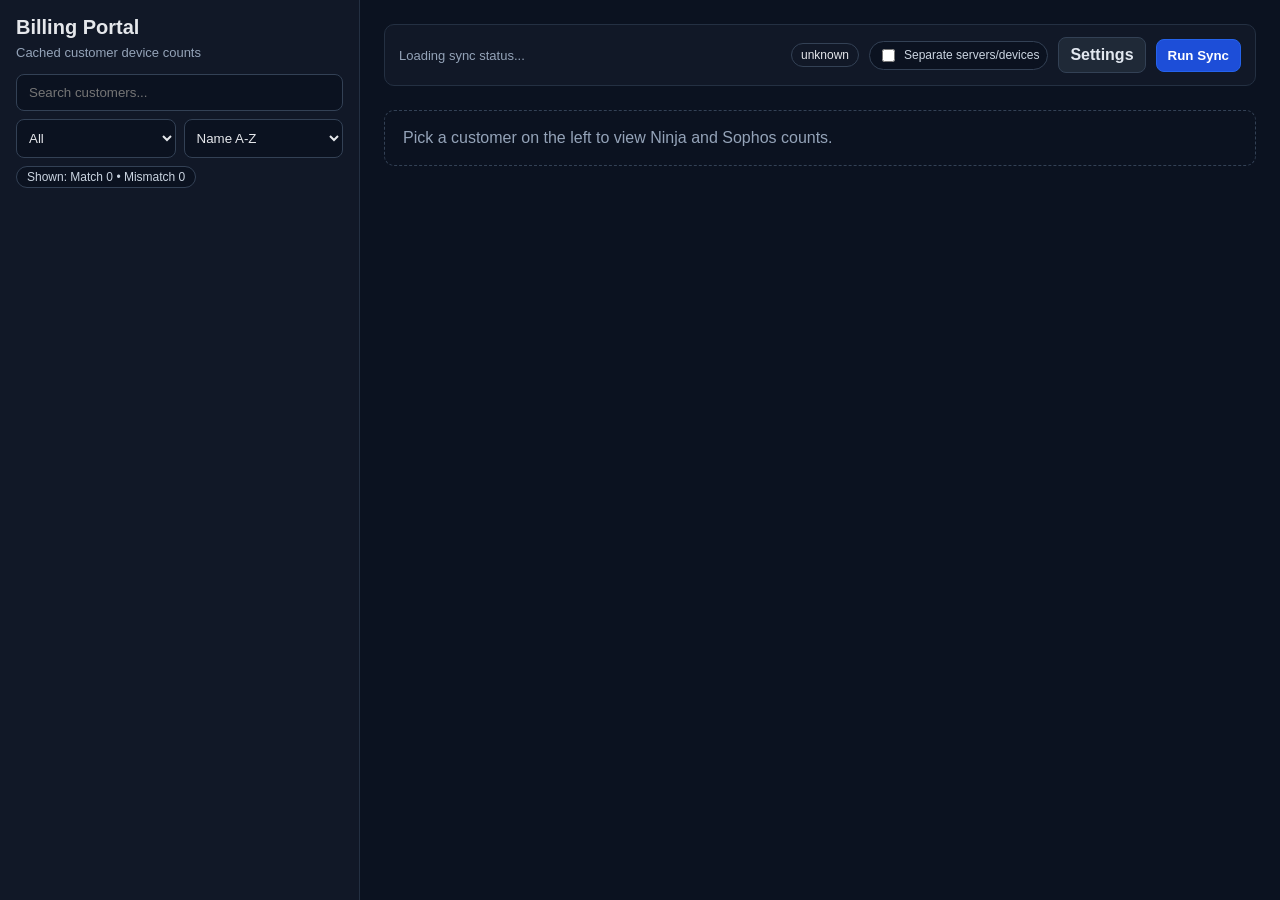
==== commit 683c98ec: "Replace N-able with NinjaOne RMM for device sync. Use OAuth client credentials and devices-detailed," ====
--- a/index.html
+++ b/index.html
@@ -333,7 +333,7 @@
       .compare-row-missing-sophos {
         background: rgba(124, 58, 237, 0.16);
       }
-      .compare-row-missing-nable {
+      .compare-row-missing-ninja {
         background: rgba(37, 99, 235, 0.16);
       }
       .status-chip {
@@ -350,7 +350,7 @@
         color: #ddd6fe;
         border-color: #6d28d9;
       }
-      .status-chip.missing-nable {
+      .status-chip.missing-ninja {
         color: #bfdbfe;
         border-color: #1d4ed8;
       }
@@ -370,7 +370,7 @@
         padding: 2px 8px;
         font-size: 11px;
       }
-      .compare-counter.miss-nable,
+      .compare-counter.miss-ninja,
       .compare-counter.miss-sophos {
         color: #fecaca;
         border-color: #7f1d1d;
@@ -467,17 +467,17 @@
           </div>
         </div>
 
-        <div id="emptyState" class="empty">Pick a customer on the left to view N-able and Sophos counts.</div>
+        <div id="emptyState" class="empty">Pick a customer on the left to view Ninja and Sophos counts.</div>
         <div id="detailArea" class="detail-area" style="display: none;">
           <h2 id="customerName" class="customer-name"></h2>
           <div class="cards">
             <article class="card">
               <div class="card-top">
-                <img src="/assets/nable.svg" class="logo" alt="N-able logo" />
-                <span id="nableCardTitle">N-able Devices</span>
+                <img src="/assets/ninja.svg" class="logo" alt="Ninja logo" />
+                <span id="ninjaCardTitle">Ninja Devices</span>
               </div>
-              <div id="nableCount" class="count">0</div>
-              <div id="nableCardSub" class="card-sub">Managed devices discovered in N-able</div>
+              <div id="ninjaCount" class="count">0</div>
+              <div id="ninjaCardSub" class="card-sub">Managed devices discovered in Ninja</div>
             </article>
 
             <article class="card">
@@ -489,13 +489,13 @@
               <div id="sophosCardSub" class="card-sub">Managed endpoints discovered in Sophos</div>
             </article>
 
-            <article id="nableServerCard" class="card" style="display:none;">
+            <article id="ninjaServerCard" class="card" style="display:none;">
               <div class="card-top">
-                <img src="/assets/nable.svg" class="logo" alt="N-able logo" />
-                <span>N-able Servers</span>
+                <img src="/assets/ninja.svg" class="logo" alt="Ninja logo" />
+                <span>Ninja Servers</span>
               </div>
-              <div id="nableServerCount" class="count">0</div>
-              <div class="card-sub">Managed server endpoints in N-able</div>
+              <div id="ninjaServerCount" class="count">0</div>
+              <div class="card-sub">Managed server endpoints in Ninja</div>
             </article>
 
             <article id="sophosServerCard" class="card" style="display:none;">
@@ -523,13 +523,13 @@
                 <h4>Device Comparison (Mismatches first)</h4>
                 <div class="compare-counters">
                   <span id="missSophosCounter" class="compare-counter miss-sophos">Missing from Sophos: 0</span>
-                  <span id="missNableCounter" class="compare-counter miss-nable">Missing from N-able: 0</span>
+                  <span id="missNinjaCounter" class="compare-counter miss-ninja">Missing from Ninja: 0</span>
                   <span id="matchedCounter" class="compare-counter match">Matched: 0</span>
                 </div>
                 <div class="compare-controls">
                   <button id="filterAllBtn" class="compare-filter-chip active" type="button">All</button>
                   <button id="filterMissSophosBtn" class="compare-filter-chip" type="button">Missing from Sophos</button>
-                  <button id="filterMissNableBtn" class="compare-filter-chip" type="button">Missing from N-able</button>
+                  <button id="filterMissNinjaBtn" class="compare-filter-chip" type="button">Missing from Ninja</button>
                   <button id="filterMatchBtn" class="compare-filter-chip" type="button">Matched</button>
                   <select id="kindFilter" class="compare-toggle">
                     <option value="all">All Assets</option>
@@ -548,7 +548,7 @@
                         <th>Status</th>
                         <th>Category</th>
                         <th>Preferred Name</th>
-                        <th>N-able</th>
+                        <th>Ninja</th>
                         <th>Sophos</th>
                       </tr>
                     </thead>
@@ -583,15 +583,15 @@
       const emptyState = document.getElementById("emptyState");
       const detailArea = document.getElementById("detailArea");
       const customerName = document.getElementById("customerName");
-      const nableCount = document.getElementById("nableCount");
+      const ninjaCount = document.getElementById("ninjaCount");
       const sophosCount = document.getElementById("sophosCount");
-      const nableCardTitle = document.getElementById("nableCardTitle");
+      const ninjaCardTitle = document.getElementById("ninjaCardTitle");
       const sophosCardTitle = document.getElementById("sophosCardTitle");
-      const nableCardSub = document.getElementById("nableCardSub");
+      const ninjaCardSub = document.getElementById("ninjaCardSub");
       const sophosCardSub = document.getElementById("sophosCardSub");
-      const nableServerCard = document.getElementById("nableServerCard");
+      const ninjaServerCard = document.getElementById("ninjaServerCard");
       const sophosServerCard = document.getElementById("sophosServerCard");
-      const nableServerCount = document.getElementById("nableServerCount");
+      const ninjaServerCount = document.getElementById("ninjaServerCount");
       const sophosServerCount = document.getElementById("sophosServerCount");
       const globalSplitToggle = document.getElementById("globalSplitToggle");
       const compareButton = document.getElementById("compareButton");
@@ -599,13 +599,13 @@
       const compareWarnings = document.getElementById("compareWarnings");
       const compareRowsBody = document.getElementById("compareRowsBody");
       const missSophosCounter = document.getElementById("missSophosCounter");
-      const missNableCounter = document.getElementById("missNableCounter");
+      const missNinjaCounter = document.getElementById("missNinjaCounter");
       const matchedCounter = document.getElementById("matchedCounter");
       const compareProgress = document.getElementById("compareProgress");
       const comparePhase = document.getElementById("comparePhase");
       const filterAllBtn = document.getElementById("filterAllBtn");
       const filterMissSophosBtn = document.getElementById("filterMissSophosBtn");
-      const filterMissNableBtn = document.getElementById("filterMissNableBtn");
+      const filterMissNinjaBtn = document.getElementById("filterMissNinjaBtn");
       const filterMatchBtn = document.getElementById("filterMatchBtn");
       const kindFilter = document.getElementById("kindFilter");
       const showOnlyMismatch = document.getElementById("showOnlyMismatch");
@@ -624,8 +624,8 @@
 
       function iconMarkup(row) {
         const icons = [];
-        if (row.has_nable) {
-          icons.push('<img class="mini-icon" src="/assets/nable.svg" alt="N-able" title="N-able" />');
+        if (row.has_ninja) {
+          icons.push('<img class="mini-icon" src="/assets/ninja.svg" alt="Ninja" title="Ninja" />');
         }
         if (row.has_sophos) {
           icons.push('<img class="mini-icon" src="/assets/sophos.svg" alt="Sophos" title="Sophos" />');
@@ -647,11 +647,11 @@
         const all = summary.all || {};
         const visible = summary.visible || {};
         if (splitModeEnabled()) {
-          const nableDevices = state.filtered.reduce((acc, r) => acc + Number(r.nable_device_count || 0), 0);
-          const nableServers = state.filtered.reduce((acc, r) => acc + Number(r.nable_server_count || 0), 0);
+          const ninjaDevices = state.filtered.reduce((acc, r) => acc + Number(r.ninja_device_count || 0), 0);
+          const ninjaServers = state.filtered.reduce((acc, r) => acc + Number(r.ninja_server_count || 0), 0);
           const sophosDevices = state.filtered.reduce((acc, r) => acc + Number(r.sophos_device_count || 0), 0);
           const sophosServers = state.filtered.reduce((acc, r) => acc + Number(r.sophos_server_count || 0), 0);
-          summaryChip.textContent = `Shown: Match ${visible.matched || 0} • Mismatch ${visible.mismatched || 0} • Devices N/S ${nableDevices}/${sophosDevices} • Servers N/S ${nableServers}/${sophosServers}`;
+          summaryChip.textContent = `Shown: Match ${visible.matched || 0} • Mismatch ${visible.mismatched || 0} • Devices N/S ${ninjaDevices}/${sophosDevices} • Servers N/S ${ninjaServers}/${sophosServers}`;
         } else {
           summaryChip.textContent = `Shown: Match ${visible.matched || 0} • Mismatch ${visible.mismatched || 0} • Total ${visible.total || 0}`;
         }
@@ -667,24 +667,24 @@
         if (!data) return;
         const separate = splitModeEnabled();
         if (separate) {
-          nableCardTitle.textContent = "N-able Devices";
+          ninjaCardTitle.textContent = "Ninja Devices";
           sophosCardTitle.textContent = "Sophos Devices";
-          nableCardSub.textContent = "Workstations/endpoints only (servers excluded)";
+          ninjaCardSub.textContent = "Workstations/endpoints only (servers excluded)";
           sophosCardSub.textContent = "Workstations/endpoints only (servers excluded)";
-          nableCount.textContent = String(data.nable_device_count || 0);
+          ninjaCount.textContent = String(data.ninja_device_count || 0);
           sophosCount.textContent = String(data.sophos_device_count || 0);
-          nableServerCount.textContent = String(data.nable_server_count || 0);
+          ninjaServerCount.textContent = String(data.ninja_server_count || 0);
           sophosServerCount.textContent = String(data.sophos_server_count || 0);
-          nableServerCard.style.display = "block";
+          ninjaServerCard.style.display = "block";
           sophosServerCard.style.display = "block";
         } else {
-          nableCardTitle.textContent = "N-able Devices";
+          ninjaCardTitle.textContent = "Ninja Devices";
           sophosCardTitle.textContent = "Sophos Devices";
-          nableCardSub.textContent = "Managed devices discovered in N-able";
+          ninjaCardSub.textContent = "Managed devices discovered in Ninja";
           sophosCardSub.textContent = "Managed endpoints discovered in Sophos";
-          nableCount.textContent = String(data.nable_count || 0);
+          ninjaCount.textContent = String(data.ninja_count || 0);
           sophosCount.textContent = String(data.sophos_count || 0);
-          nableServerCard.style.display = "none";
+          ninjaServerCard.style.display = "none";
           sophosServerCard.style.display = "none";
         }
       }
@@ -705,9 +705,9 @@
       }
 
       function renderCompareFilterChips() {
-        [filterAllBtn, filterMissSophosBtn, filterMissNableBtn, filterMatchBtn].forEach((btn) => btn.classList.remove("active"));
+        [filterAllBtn, filterMissSophosBtn, filterMissNinjaBtn, filterMatchBtn].forEach((btn) => btn.classList.remove("active"));
         if (compareStatusFilter === "missing_from_sophos") filterMissSophosBtn.classList.add("active");
-        else if (compareStatusFilter === "missing_from_nable") filterMissNableBtn.classList.add("active");
+        else if (compareStatusFilter === "missing_from_ninja") filterMissNinjaBtn.classList.add("active");
         else if (compareStatusFilter === "match") filterMatchBtn.classList.add("active");
         else filterAllBtn.classList.add("active");
       }
@@ -724,12 +724,12 @@
           const statusClass = row.count_status === "match" ? "status-match" : "status-mismatch";
           el.className = "row " + statusClass + (row.id === state.selectedId ? " active" : "");
           let statusText = "";
-          if (Number(row.has_nable) === 0 && Number(row.has_sophos) > 0) {
-            statusText = "Doesn't have N-able";
-          } else if (Number(row.has_sophos) === 0 && Number(row.has_nable) > 0) {
+          if (Number(row.has_ninja) === 0 && Number(row.has_sophos) > 0) {
+            statusText = "Doesn't have Ninja";
+          } else if (Number(row.has_sophos) === 0 && Number(row.has_ninja) > 0) {
             statusText = "Doesn't have Sophos";
           } else if (row.count_status === "mismatch") {
-            statusText = `Mismatch (${Math.abs((row.nable_count || 0) - (row.sophos_count || 0))})`;
+            statusText = `Mismatch (${Math.abs((row.ninja_count || 0) - (row.sophos_count || 0))})`;
           } else {
             statusText = "Counts match";
           }
@@ -740,8 +740,8 @@
             </div>
             <div class="row-counts">${
               splitModeEnabled()
-                ? `N-able Devices/Servers: ${row.nable_device_count || 0}/${row.nable_server_count || 0} • Sophos Devices/Servers: ${row.sophos_device_count || 0}/${row.sophos_server_count || 0}`
-                : `N-able: ${row.nable_count} • Sophos: ${row.sophos_count}`
+                ? `Ninja Devices/Servers: ${row.ninja_device_count || 0}/${row.ninja_server_count || 0} • Sophos Devices/Servers: ${row.sophos_device_count || 0}/${row.sophos_server_count || 0}`
+                : `Ninja: ${row.ninja_count} • Sophos: ${row.sophos_count}`
             }</div>
             <div class="row-average">Average total: ${row.average_total}</div>
             <div class="row-status ${row.count_status}">${statusText}</div>
@@ -779,7 +779,7 @@
         compareWarnings.textContent = "";
         compareRowsBody.innerHTML = "";
         missSophosCounter.textContent = "Missing from Sophos: 0";
-        missNableCounter.textContent = "Missing from N-able: 0";
+        missNinjaCounter.textContent = "Missing from Ninja: 0";
         matchedCounter.textContent = "Matched: 0";
         compareProgress.classList.remove("active");
         comparePhase.textContent = "";
@@ -831,20 +831,20 @@
         compareRowsBody.innerHTML = visibleRows.map((r) => {
           const rowClass = r.status === "missing_from_sophos"
             ? "compare-row-missing-sophos"
-            : r.status === "missing_from_nable"
-              ? "compare-row-missing-nable"
+            : r.status === "missing_from_ninja"
+              ? "compare-row-missing-ninja"
               : "compare-row-match";
           const chipClass = r.status === "missing_from_sophos"
             ? "status-chip missing-sophos"
-            : r.status === "missing_from_nable"
-              ? "status-chip missing-nable"
+            : r.status === "missing_from_ninja"
+              ? "status-chip missing-ninja"
               : "status-chip match";
           const kind = r.category_key || "device";
           const categoryLabel = kind === "server" ? "Server" : kind === "mixed" ? "Mixed" : "Device";
           const label = r.status === "missing_from_sophos"
             ? "Missing from Sophos"
-            : r.status === "missing_from_nable"
-              ? "Missing from N-able"
+            : r.status === "missing_from_ninja"
+              ? "Missing from Ninja"
               : "Match";
           const mismatch = r.status !== "match";
           const nearHint = r.near_match_hint && mismatch ? `<div class="hint-text">Near match on other side: ${r.near_match_hint}</div>` : "";
@@ -853,7 +853,7 @@
               <td><span class="${chipClass}">${label}</span></td>
               <td>${categoryLabel}</td>
               <td>${r.display_name || ""}${nearHint}</td>
-              <td>${r.nable_name || "—"}</td>
+              <td>${r.ninja_name || "—"}</td>
               <td>${r.sophos_name || "—"}</td>
             </tr>
           `;
@@ -870,7 +870,7 @@
         compareSummary.textContent = "Loading device comparison...";
         compareProgress.classList.add("active");
         const phases = [
-          "Fetching N-able device list...",
+          "Fetching Ninja device list...",
           "Fetching Sophos device list...",
           "Matching and sorting device names...",
         ];
@@ -900,21 +900,21 @@
           }
           compareTotalsByKind = data.totals_by_kind || null;
           if (separateKindsToggle.checked && compareTotalsByKind) {
-            compareSummary.textContent = `Matched: ${data.matched_names} | N-able servers/devices: ${compareTotalsByKind.nable?.server || 0}/${compareTotalsByKind.nable?.device || 0} | Sophos servers/devices: ${compareTotalsByKind.sophos?.server || 0}/${compareTotalsByKind.sophos?.device || 0}`;
+            compareSummary.textContent = `Matched: ${data.matched_names} | Ninja servers/devices: ${compareTotalsByKind.ninja?.server || 0}/${compareTotalsByKind.ninja?.device || 0} | Sophos servers/devices: ${compareTotalsByKind.sophos?.server || 0}/${compareTotalsByKind.sophos?.device || 0}`;
           } else {
-            compareSummary.textContent = `Matched: ${data.matched_names} | N-able names: ${data.nable_total_names} | Sophos names: ${data.sophos_total_names}`;
+            compareSummary.textContent = `Matched: ${data.matched_names} | Ninja names: ${data.ninja_total_names} | Sophos names: ${data.sophos_total_names}`;
           }
           compareWarnings.textContent = (data.warnings || []).join("\n");
           compareRows = data.comparison_rows || [];
           renderCompareFilterChips();
           renderComparisonRows(compareRows);
           if (separateKindsToggle.checked && compareTotalsByKind) {
-            missSophosCounter.textContent = `N-able Servers/Devices: ${compareTotalsByKind.nable?.server || 0}/${compareTotalsByKind.nable?.device || 0}`;
-            missNableCounter.textContent = `Sophos Servers/Devices: ${compareTotalsByKind.sophos?.server || 0}/${compareTotalsByKind.sophos?.device || 0}`;
+            missSophosCounter.textContent = `Ninja Servers/Devices: ${compareTotalsByKind.ninja?.server || 0}/${compareTotalsByKind.ninja?.device || 0}`;
+            missNinjaCounter.textContent = `Sophos Servers/Devices: ${compareTotalsByKind.sophos?.server || 0}/${compareTotalsByKind.sophos?.device || 0}`;
             matchedCounter.textContent = `Matched Servers/Devices: ${compareTotalsByKind.matched?.server || 0}/${compareTotalsByKind.matched?.device || 0}`;
           } else {
             missSophosCounter.textContent = `Missing from Sophos: ${(data.missing_from_sophos || []).length}`;
-            missNableCounter.textContent = `Missing from N-able: ${(data.missing_from_nable || []).length}`;
+            missNinjaCounter.textContent = `Missing from Ninja: ${(data.missing_from_ninja || []).length}`;
             matchedCounter.textContent = `Matched: ${data.matched_names || 0}`;
           }
         } catch (err) {
@@ -948,8 +948,8 @@
         renderCompareFilterChips();
         renderComparisonRows(compareRows);
       });
-      filterMissNableBtn.addEventListener("click", () => {
-        compareStatusFilter = "missing_from_nable";
+      filterMissNinjaBtn.addEventListener("click", () => {
+        compareStatusFilter = "missing_from_ninja";
         renderCompareFilterChips();
         renderComparisonRows(compareRows);
       });
@@ -964,17 +964,17 @@
         if (!compareRows.length) return;
         const totals = compareTotalsByKind || {};
         if (separateKindsToggle.checked) {
-          compareSummary.textContent = `Separate view enabled | N-able servers/devices: ${totals.nable?.server || 0}/${totals.nable?.device || 0} | Sophos servers/devices: ${totals.sophos?.server || 0}/${totals.sophos?.device || 0}`;
-          missSophosCounter.textContent = `N-able Servers/Devices: ${totals.nable?.server || 0}/${totals.nable?.device || 0}`;
-          missNableCounter.textContent = `Sophos Servers/Devices: ${totals.sophos?.server || 0}/${totals.sophos?.device || 0}`;
+          compareSummary.textContent = `Separate view enabled | Ninja servers/devices: ${totals.ninja?.server || 0}/${totals.ninja?.device || 0} | Sophos servers/devices: ${totals.sophos?.server || 0}/${totals.sophos?.device || 0}`;
+          missSophosCounter.textContent = `Ninja Servers/Devices: ${totals.ninja?.server || 0}/${totals.ninja?.device || 0}`;
+          missNinjaCounter.textContent = `Sophos Servers/Devices: ${totals.sophos?.server || 0}/${totals.sophos?.device || 0}`;
           matchedCounter.textContent = `Matched Servers/Devices: ${totals.matched?.server || 0}/${totals.matched?.device || 0}`;
         } else {
           const missingSophos = compareRows.filter((r) => r.status === "missing_from_sophos").length;
-          const missingNable = compareRows.filter((r) => r.status === "missing_from_nable").length;
+          const missingNinja = compareRows.filter((r) => r.status === "missing_from_ninja").length;
           const matched = compareRows.filter((r) => r.status === "match").length;
-          compareSummary.textContent = `Matched: ${matched} | N-able names: ${missingNable + matched} | Sophos names: ${missingSophos + matched}`;
+          compareSummary.textContent = `Matched: ${matched} | Ninja names: ${missingNinja + matched} | Sophos names: ${missingSophos + matched}`;
           missSophosCounter.textContent = `Missing from Sophos: ${missingSophos}`;
-          missNableCounter.textContent = `Missing from N-able: ${missingNable}`;
+          missNinjaCounter.textContent = `Missing from Ninja: ${missingNinja}`;
           matchedCounter.textContent = `Matched: ${matched}`;
         }
         renderComparisonRows(compareRows);
@@ -985,11 +985,11 @@
           compareSummary.textContent = "No mismatches to export.";
           return;
         }
-        const header = ["status", "preferred_name", "nable_name", "sophos_name", "near_match_hint"];
+        const header = ["status", "preferred_name", "ninja_name", "sophos_name", "near_match_hint"];
         const lines = [header.map(escapedCsv).join(",")];
         mismatches.forEach((r) => {
           lines.push(
-            [r.status, r.display_name || "", r.nable_name || "", r.sophos_name || "", r.near_match_hint || ""]
+            [r.status, r.display_name || "", r.ninja_name || "", r.sophos_name || "", r.near_match_hint || ""]
               .map(escapedCsv)
               .join(",")
           );
